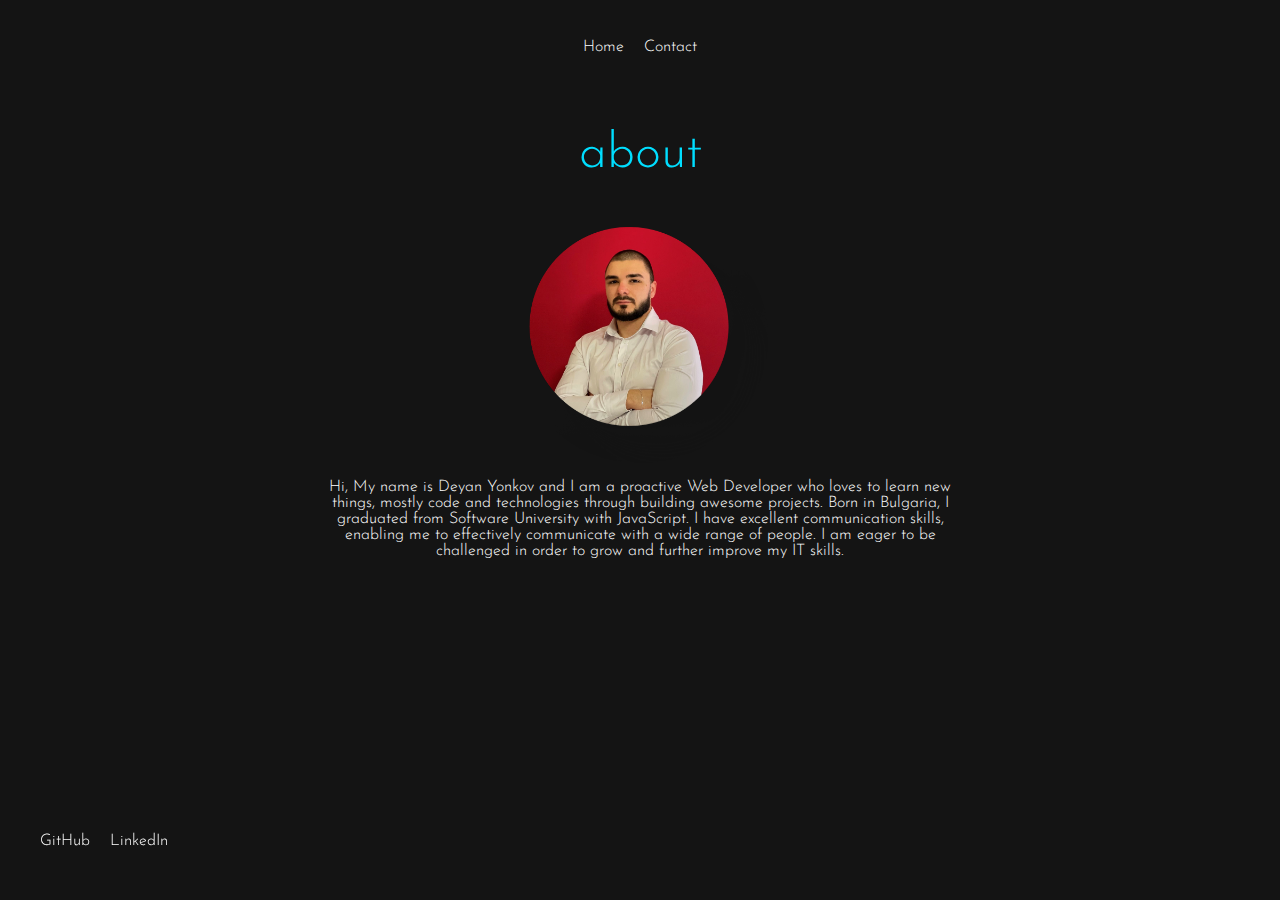
==== src/pages/about.html @ 06a5f16b "commit" ====
<!DOCTYPE html>
<html lang="en">
<head>
    <meta charset="UTF-8">
    <meta name="viewport" content="width=device-width, initial-scale=1">
    <title>About me</title>
    <link rel="stylesheet" href="../styles.css">
</head>
<body>
<header>
    <ul>
        <a href="../../index.html"><li>Home</li></a>
        <a href="contact.html"><li>Contact</li></a>
    </ul>
</header>

<section>
    <h2 class="subtitle">about</h2>

    <div class="about-me">
        <img src="../images/me4.png" alt="Deyan Headshot">
        <p>Hi, My name is Deyan Yonkov and I am a proactive Web Developer who loves to learn new things, mostly code and technologies through building awesome projects. Born in Bulgaria, I graduated from Software University with JavaScript. I have excellent communication skills, enabling me to effectively communicate with a wide range of people. I am eager to be challenged in order to grow and further improve my IT skills.</p>
    </div>

</section>

<footer class="sub-pages-footer">
    <ul>
        <a href="https://github.com/Deyan47">
            <li>GitHub</li>
        </a>
        <a href="https://www.linkedin.com/in/deyan-yonkov-8614a81a3/">
            <li>LinkedIn</li>
        </a>
    </ul>
</footer>

</body>
</html>
---- src/styles.css ----
@import url("https://fonts.googleapis.com/css2?family=Josefin+Sans:wght@100;300;400;500;700&display=swap");
@import url("https://use.fontawesome.com/releases/v5.15.4/css/all.css");

body {
  background-color: rgb(20, 20, 20);
  color: rgb(255, 255, 255);
  font-family: "Josefin Sans", sans-serif;
  font-weight: 300;
}

header {
  display: flex;
  justify-content: center;
}

header ul {
  display: flex;
  padding: 10px 10px 50px 10px;
}

li {
  list-style: none;
  margin: 5px 10px;
}

h1 {
  font-size: 160px;
  font-weight: 700;
  margin: 0;
}

h2 {
  margin: 3px;
  font-weight: 300;
  text-align: center;
}

h3 {
  margin: 0;
}

.subtitle {
  font-size: 50px;
  color: rgb(0, 222, 255);
}

section {
  display: flex;
  flex-direction: column;
  align-items: center;
}

.hero-section {
  margin-top: 17vh;
  text-align: center;
}

footer {
  position: fixed;
  bottom: 0;
  left: 0;
  display: flex;
  flex-direction: column;
  align-items: center;
}

footer ul {
  display: flex;
  padding: 30px;
}

.options {
  display: flex;
}

.options a {
  margin: 40px 10px;
}

a {
  text-decoration: none;
  color: rgb(255, 255, 255);
}

.socials {
  width: 100px;
  height: 190px;
  background-color: rgb(0, 222, 255);
  border-radius: 30px 0 0 30px;
  position: fixed;
  right: 0;
  top: 27vh;
}

@media only screen and (max-width: 600px) {
  .socials {
    display: none;
  }
}

.social {
  width: 100%;
  height: 33%;
}

.social:nth-child(2) {
  margin-top: 20px;
}

.wave {
  fill: rgb(0, 0, 0);
  width: 100vw;
  height: 50vh;
  position: fixed;
  bottom: 0;
  left: 0;
}

.social svg {
  fill: rgb(255, 255, 255);
}

a:hover {
  color: rgb(0, 222, 255);
}

/*work page*/

.work-details {
  width: 50%;
}

.work-details td {
  padding: 30px;
}

@media only screen and (max-width: 600px) {
  .work-details {
    width: 80%;
  }

  .work-details td {
    padding: 5px;
  }
}

/*about me*/

.about-me {
  width: 50%;
  text-align: center;
  display: flex;
  flex-direction: column;
  align-items: center;
}

.about-me img {
  height: 250px;
  border-radius: 50%;
  margin: 30px 10px 0px 10px;
}
.sub-pages-footer {
  position: fixed;
}

@media only screen and (max-width: 600px) {
  .sub-pages-footer {
    position: relative;
  }
}

/* contact page */
.form-submit {
  width: 50%;
}

.form-submit form {
  width: 100%;
}

.form-submit .form-row {
  display: flex;
  justify-content: space-between;
}

.form-row .form-control {
  width: 50%;
  border: none;
  font-size: 20px;
  padding: 5px;
  font-family: "Josefin Sans", sans-serif;
  padding: 20px 10px;
}

.form-row .form-control:focus,
.form-submit textarea:focus {
  outline: 0;
  background-color: rgb(214, 211, 211);
}

.form-submit textarea {
  font-family: "Josefin Sans", sans-serif;
  width: 100%;
  border: none;
  padding: 0;
  resize: none;
  margin-top: 5px;
  font-size: 20px;
  padding: 20px 0;
}

form button {
  width: 100%;
  background-color: rgb(0, 222, 255);
  color: rgb(255, 255, 255);
  border: none;
  font-family: "Josefin Sans", sans-serif;
  padding: 20px;
  font-size: 20px;
}

.my-work a img {
  background-size: cover;
  height: 150px;
  width: 300px;
}

.my-work a img:hover {
  filter: blur(1px);
}

.fa-html5 {
  color: rgb(201, 81, 2);
}

.fa-css3-alt {
  color: rgb(41, 113, 247);
}

.fa-js {
  color: rgb(251, 255, 11);
}

.fa-react {
  color: rgb(0, 222, 255);
}

.fa-node {
  color: rgb(26, 119, 14);
}

.fa-angular {
  color: rgb(247, 15, 15);
}

@media only screen and (max-width: 600px) {
  .form-submit {
    width: 80%;
  }

  .form-submit .form-row {
    display: flex;
    flex-direction: column;
  }

  .form-row .form-control {
    width: 100%;
    margin-top: 5px;
  }
}
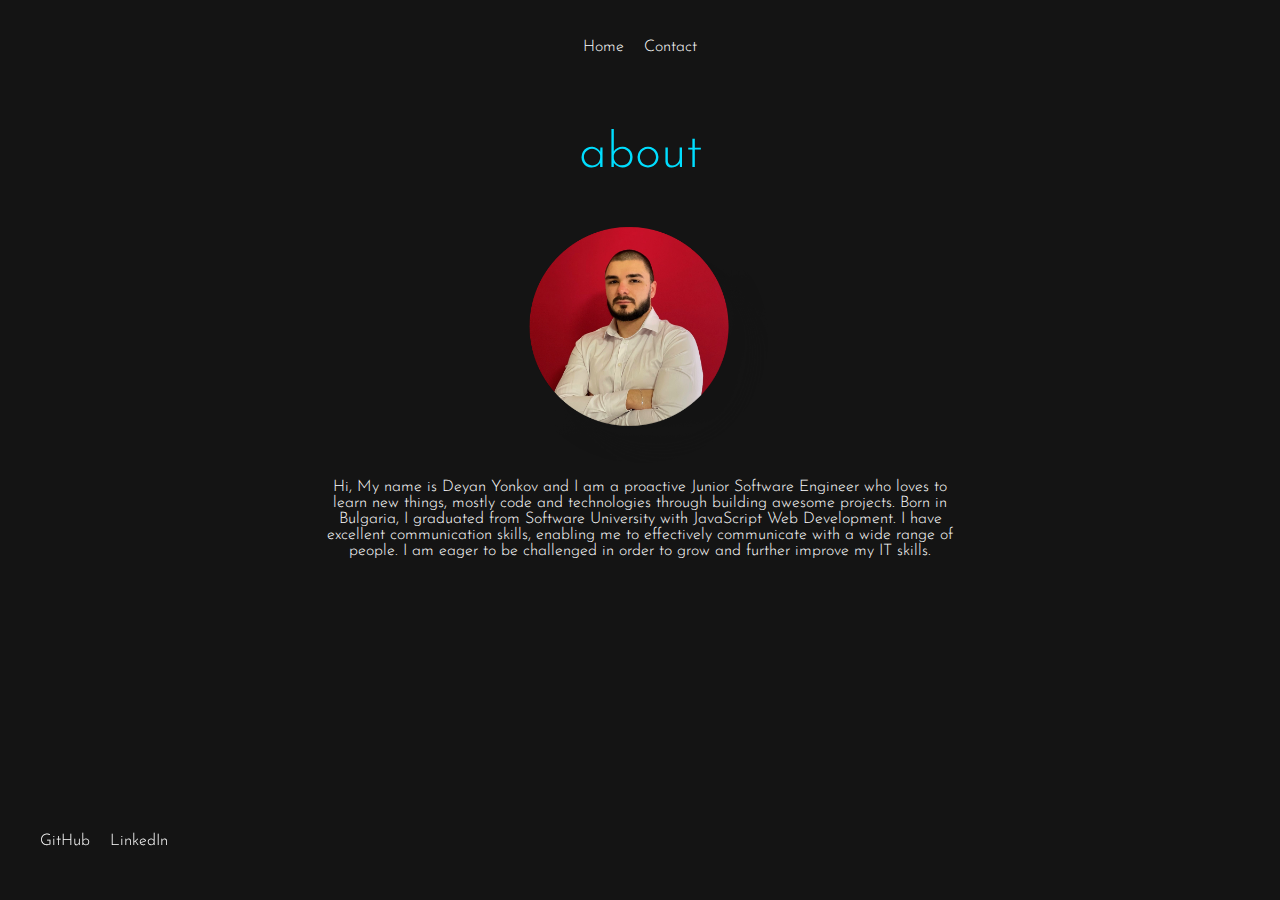
==== commit 2c06be3f: "Update about.html" ====
--- a/src/pages/about.html
+++ b/src/pages/about.html
@@ -19,7 +19,7 @@
 
     <div class="about-me">
         <img src="../images/me4.png" alt="Deyan Headshot">
-        <p>Hi, My name is Deyan Yonkov and I am a proactive Web Developer who loves to learn new things, mostly code and technologies through building awesome projects. Born in Bulgaria, I graduated from Software University with JavaScript. I have excellent communication skills, enabling me to effectively communicate with a wide range of people. I am eager to be challenged in order to grow and further improve my IT skills.</p>
+        <p>Hi, My name is Deyan Yonkov and I am a proactive Junior Software Engineer who loves to learn new things, mostly code and technologies through building awesome projects. Born in Bulgaria, I graduated from Software University with JavaScript Web Development. I have excellent communication skills, enabling me to effectively communicate with a wide range of people. I am eager to be challenged in order to grow and further improve my IT skills.</p>
     </div>
 
 </section>
@@ -36,4 +36,4 @@
 </footer>
 
 </body>
-</html>+</html>
